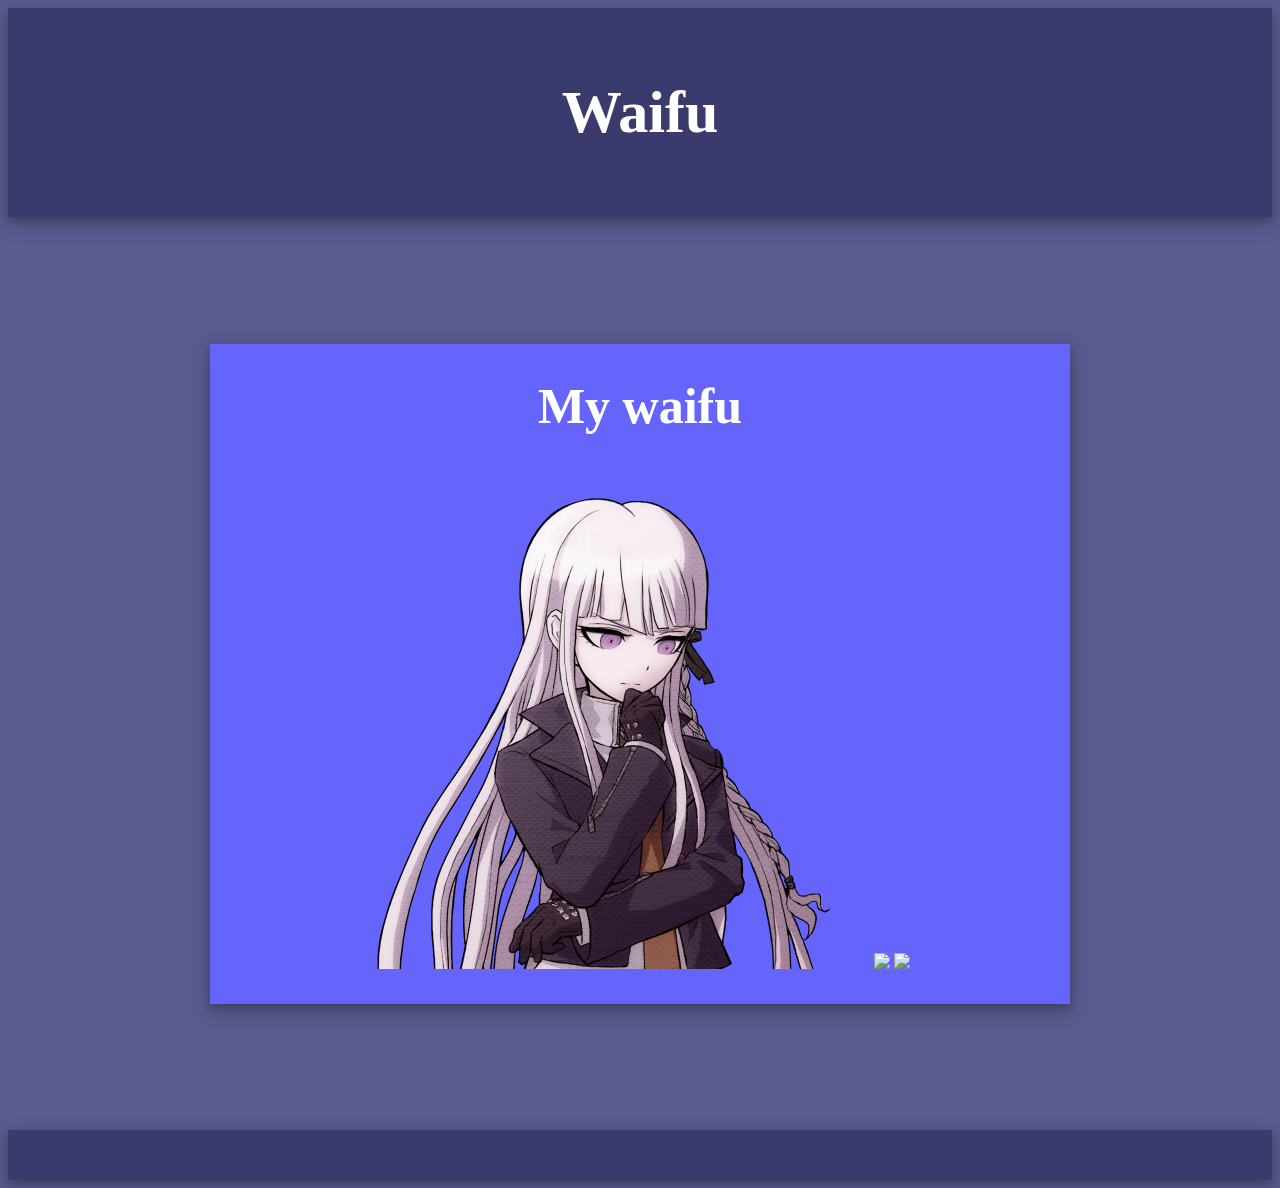
==== index.html @ f5175699 "Update index.html" ====
<!DOCTYPE html>
<html lang="en">
<head>
    <meta charset="UTF-8">
    <meta http-equiv="X-UA-Compatible" content="IE=edge">
    <meta name="viewport" content="width=device-width, initial-scale=1.0">
    <title>Document</title>
    <link rel="stylesheet" type="text/css" href="style.css">
</head>
<body>
    <header>
        <h1>Waifu</h1>
    </header>
    <main>
        <aside class="quiz">
            <center><h1 class="h1">My waifu</h1></center>
            <img src="anime/kyoko.webp">
            <img src="sagiri.webp">
            <img src="senjougahara.png">
            
            
        </aside>
        


    </main>
    <footer>
    

        
  
       
    </footer>
</body>
</html>
---- style.css ----
header{
    background-color: rgb(58, 58, 109);
    top:0;
    padding: 30px;
    text-align: center;
    color: white;
    font-size: 30px;
    box-shadow: 0 4px 8px 0 rgba(0, 0, 0, 0.2), 0 6px 20px 0 rgba(0, 0, 0, 0.19);
}
body{
    background-color: rgb(90, 90, 142);
    justify-content: space-around;
    color:white;
    font-family:serif;
}
.info{
    background-color: rgb(101, 101, 252);
    width: 660px;
    height: 660px;
    overflow: scroll;
    overflow-x: hidden;
    box-shadow: 0 4px 8px 0 rgba(0, 0, 0, 0.2), 0 6px 20px 0 rgba(0, 0, 0, 0.19);
    padding: 10px;
    text-align: justify;
}
.quiz{
    background-color: rgb(101, 101, 252);
    width: 860px;
    height: 660px;
    box-shadow: 0 4px 8px 0 rgba(0, 0, 0, 0.2), 0 6px 20px 0 rgba(0, 0, 0, 0.19);
    text-align: center;
}
aside{
    
    margin:10%
}
main{
    display: flex;
    flex-direction: row;
    justify-content: space-evenly;
}
.scroll{
    overflow: scroll
}
::-webkit-scrollbar {
    width: 10px;
  }
  ::-webkit-scrollbar-track {
    background: #4a4646;
  }
  
  ::-webkit-scrollbar-thumb {
    background: #888;
  }
  
  ::-webkit-scrollbar-thumb:hover {
    background: rgb(233, 229, 229);
  }
  .h1{
    font-size: 50px;
  }
  .input-wrapper {
    background-color: hsla(86, 76%, 61%, 0.76);
    min-width: 100px;
    cursor: pointer;
    padding: .3em .5em;
    color:black;
  }
  .input-group {
    display: flex;
    flex-direction: column;
    gap: .5rem;
    margin: .5rem 0;
  }
  form[method="get"] {
    display: flex;
    justify-content: center;
  }
  .question {
    font-size: 2.125rem;
    font-weight: 600;
    text-align: center;
  }
  .pytanie {
    display: flex;
    flex-direction: column;
    align-items: center;
    justify-content: center;
  }
.button-24 {
  background: #FF4742;
  border: 1px solid #FF4742;
  border-radius: 6px;
  box-shadow: rgba(0, 0, 0, 0.1) 1px 2px 4px;
  box-sizing: border-box;
  color: #FFFFFF;
  cursor: pointer;
  display: inline-block;
  font-family: nunito,roboto,proxima-nova,"proxima nova",sans-serif;
  font-size: 16px;
  font-weight: 800;
  line-height: 16px;
  min-height: 40px;
  outline: 0;
  padding: 12px 14px;
  text-align: center;
  text-rendering: geometricprecision;
  text-transform: none;
  user-select: none;
  -webkit-user-select: none;
  touch-action: manipulation;
  vertical-align: middle;
}

.button-24:hover,
.button-24:active {
  background-color: initial;
  background-position: 0 0;
  color: #FF4742;
}

.button-24:active {
  opacity: .5;
}
footer{
  display: flex;
  background-color: rgb(58, 58, 109);
  top:0;
  padding: 25px;
  color: white;
  font-size: 30px;
  box-shadow: 0 4px 8px 0 rgba(0, 0, 0, 0.2), 0 6px 20px 0 rgba(0, 0, 0, 0.19);
}
.zegar{
margin-left: auto;
margin-top:auto;
}
a { 
  color: inherit; 
}
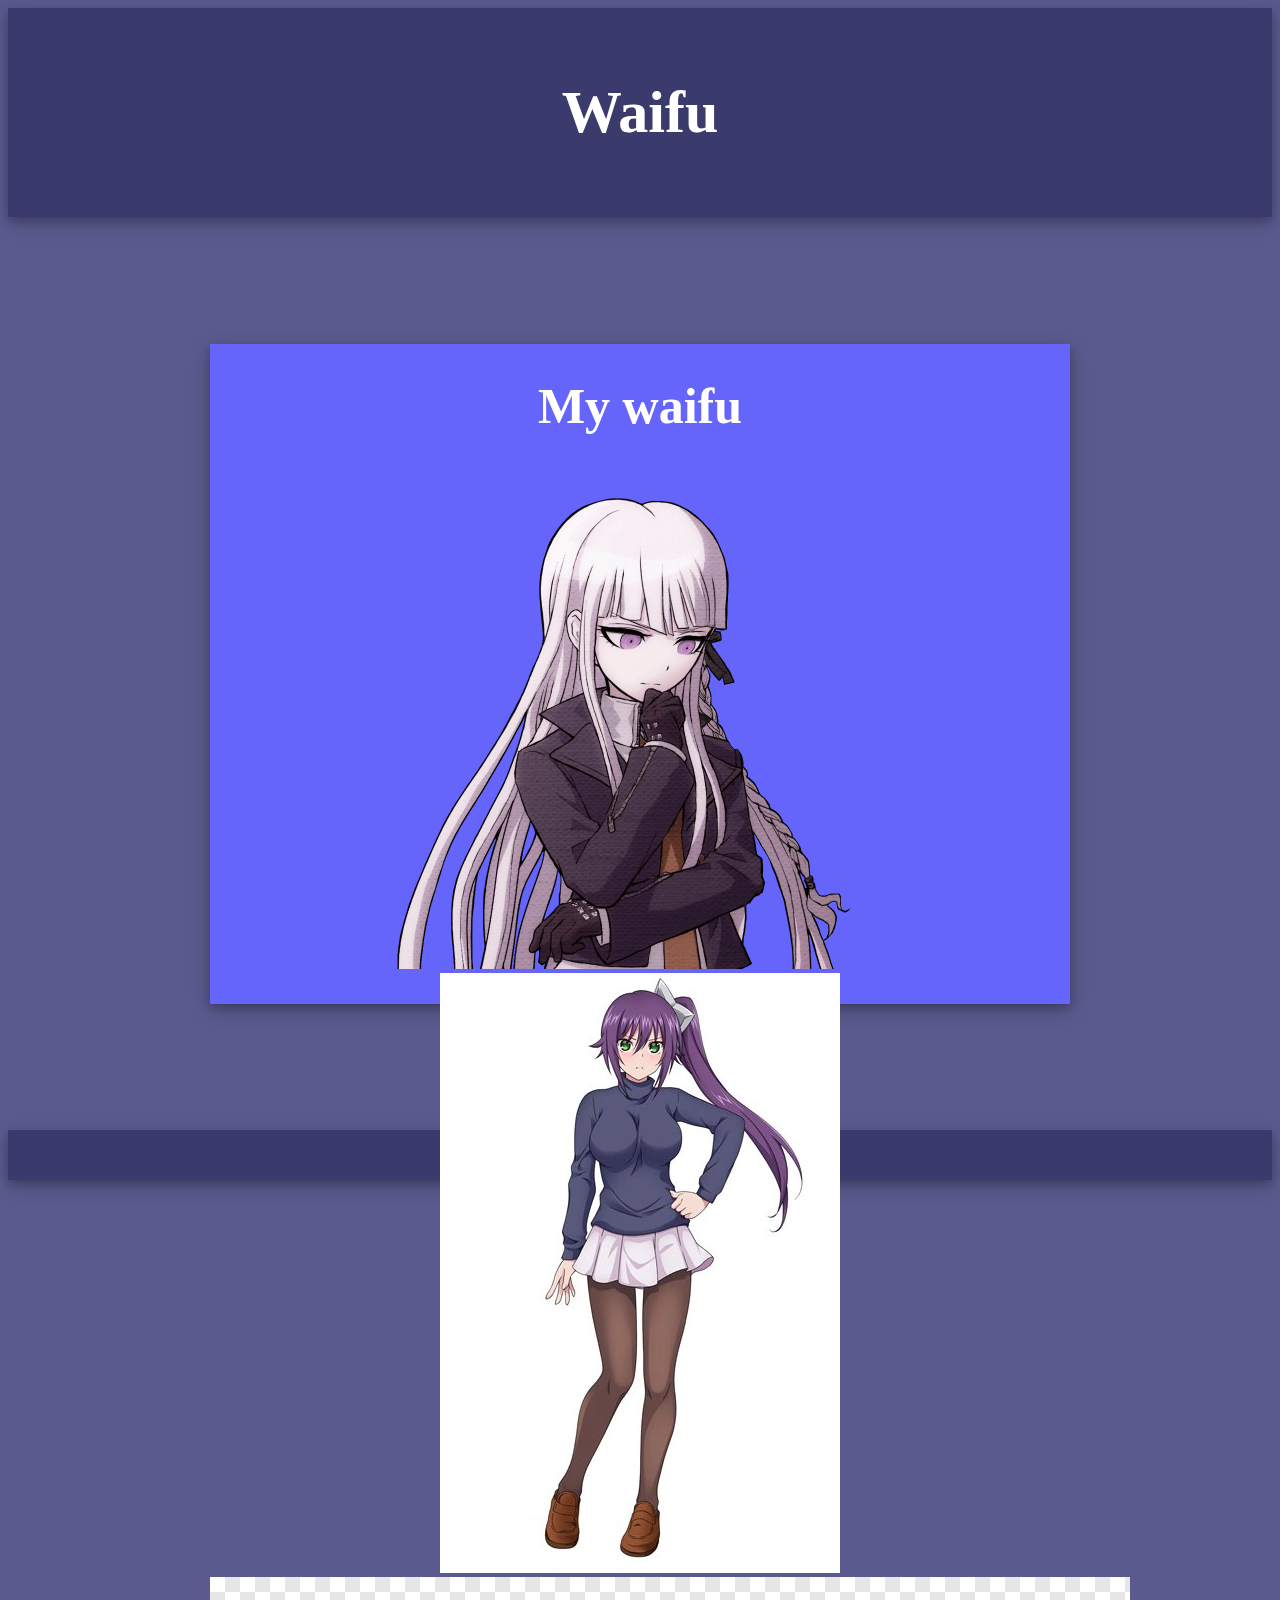
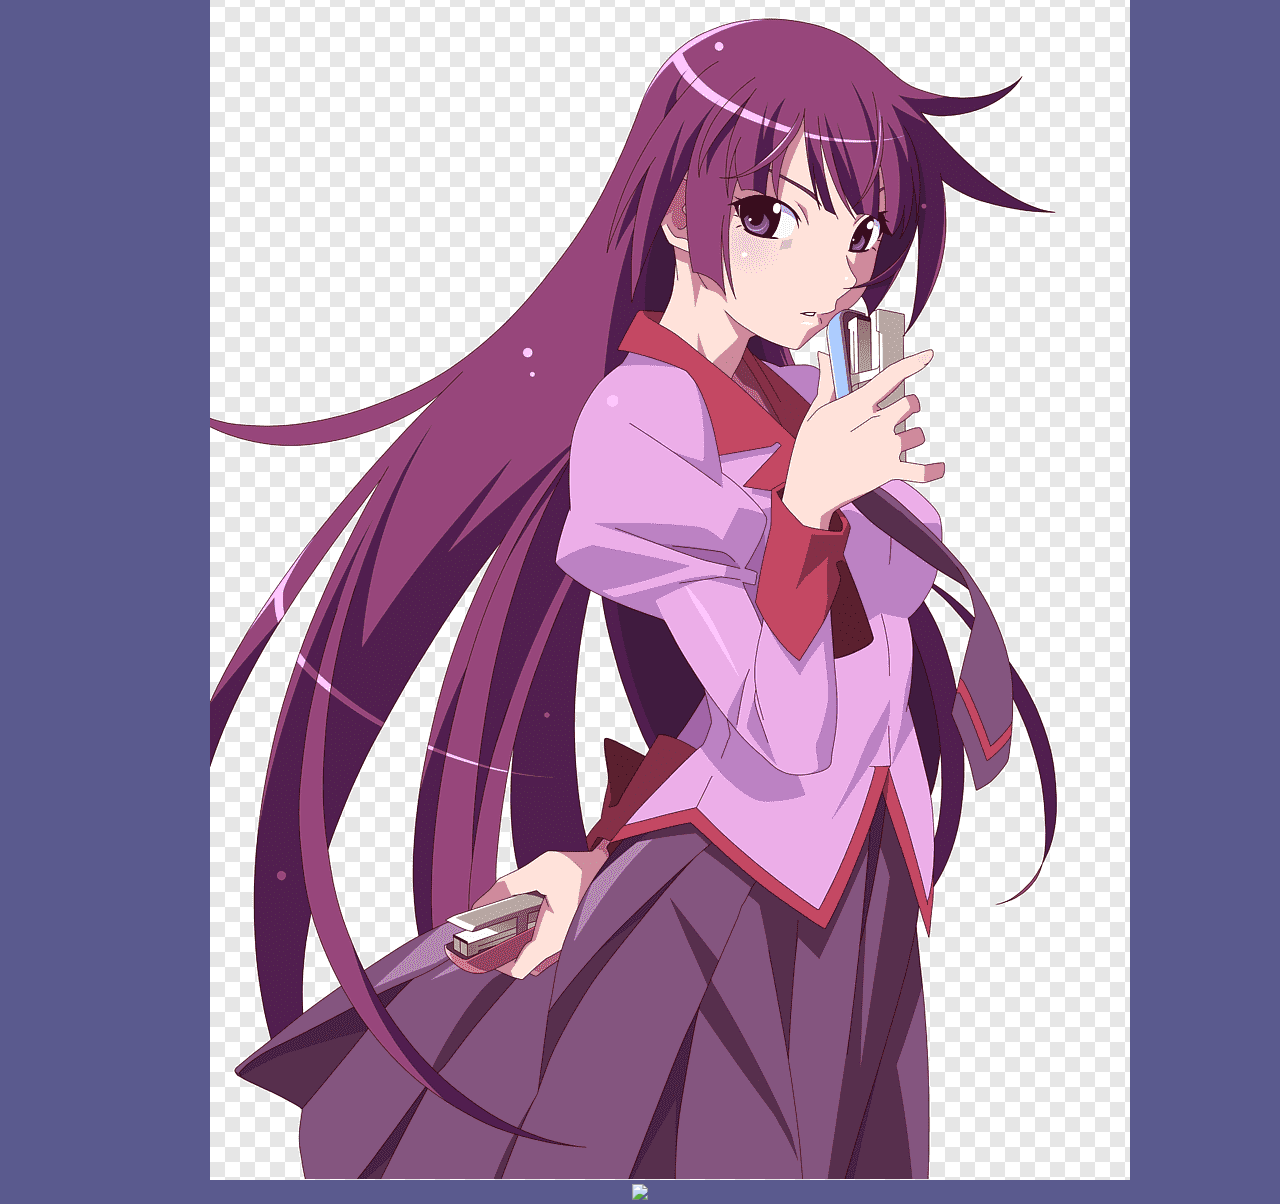
==== commit da38e8d7: "Update index.html" ====
--- a/index.html
+++ b/index.html
@@ -15,8 +15,9 @@
         <aside class="quiz">
             <center><h1 class="h1">My waifu</h1></center>
             <img src="anime/kyoko.webp">
-            <img src="sagiri.webp">
-            <img src="senjougahara.png">
+            <img src="anime/sagiri.webp">
+            <img src="anime/senjougahara.png">
+            <img src="anime/hojo.jpg">
             
             
         </aside>
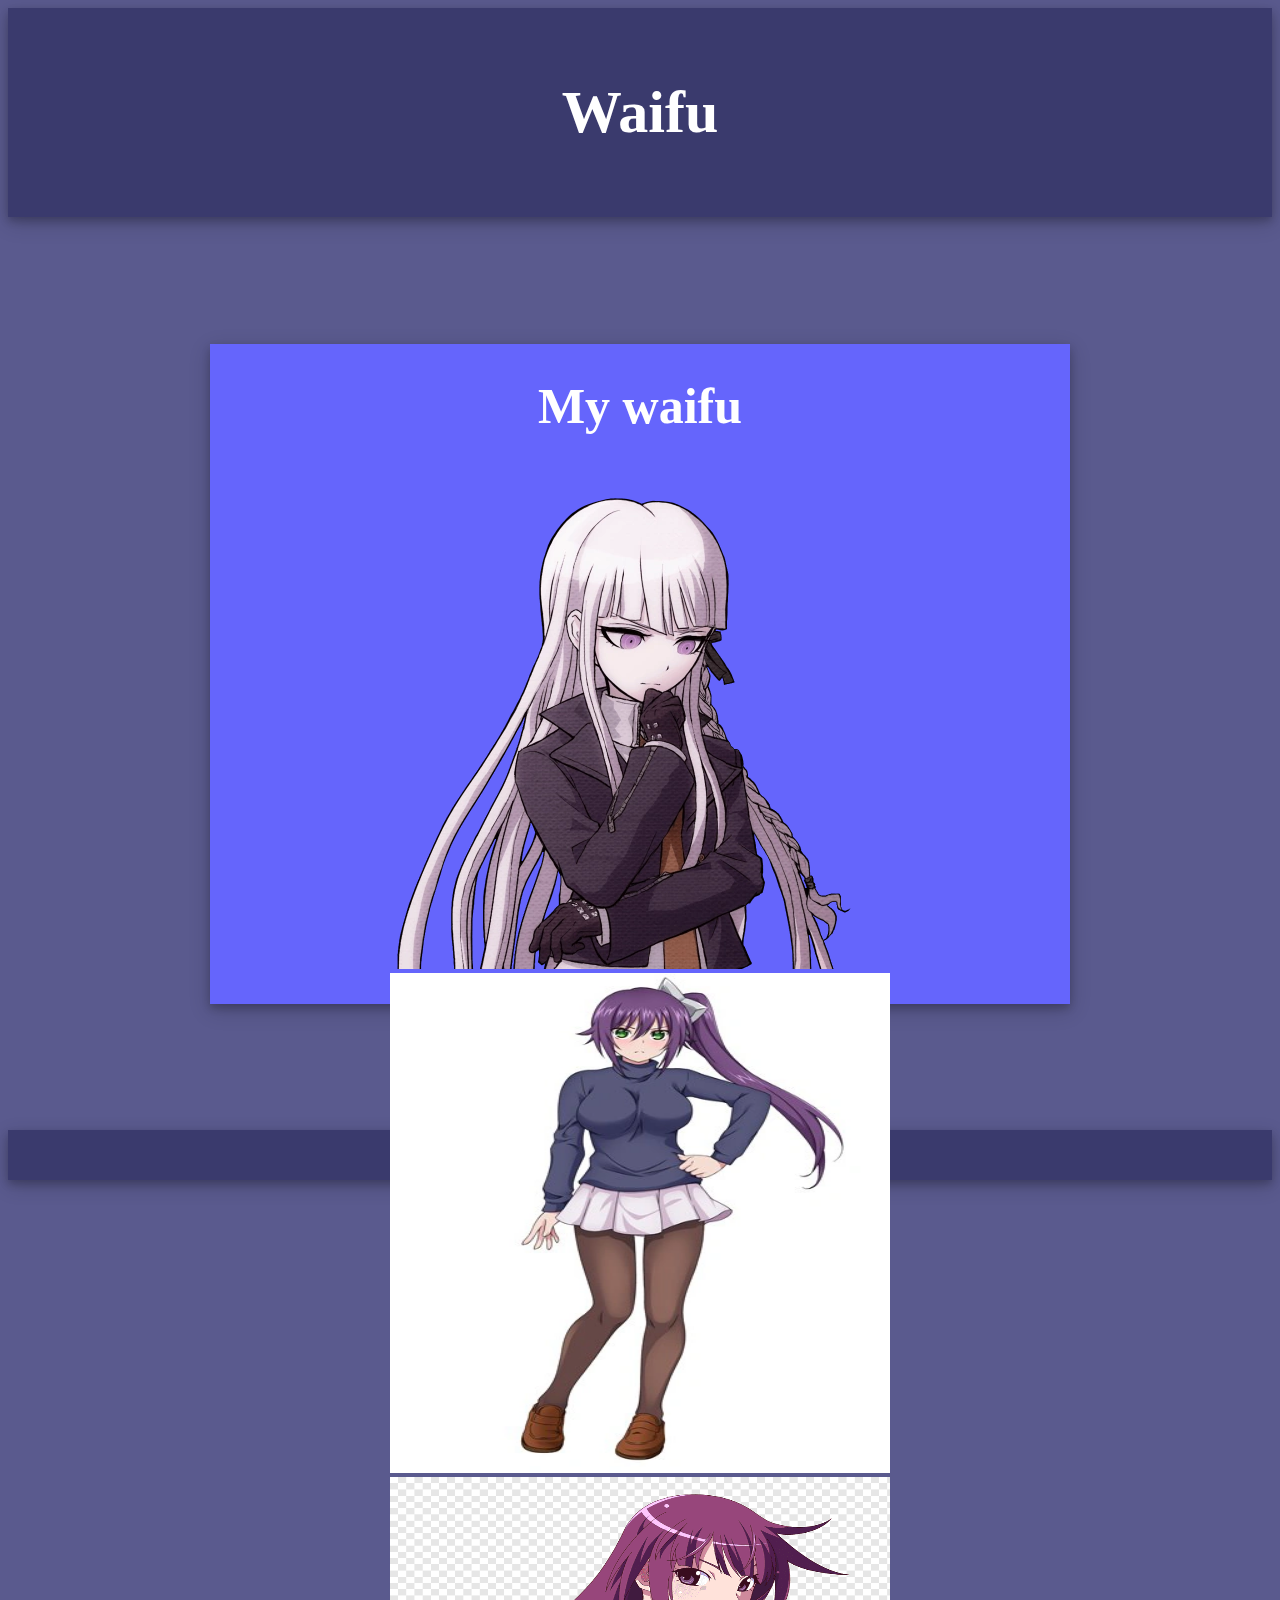
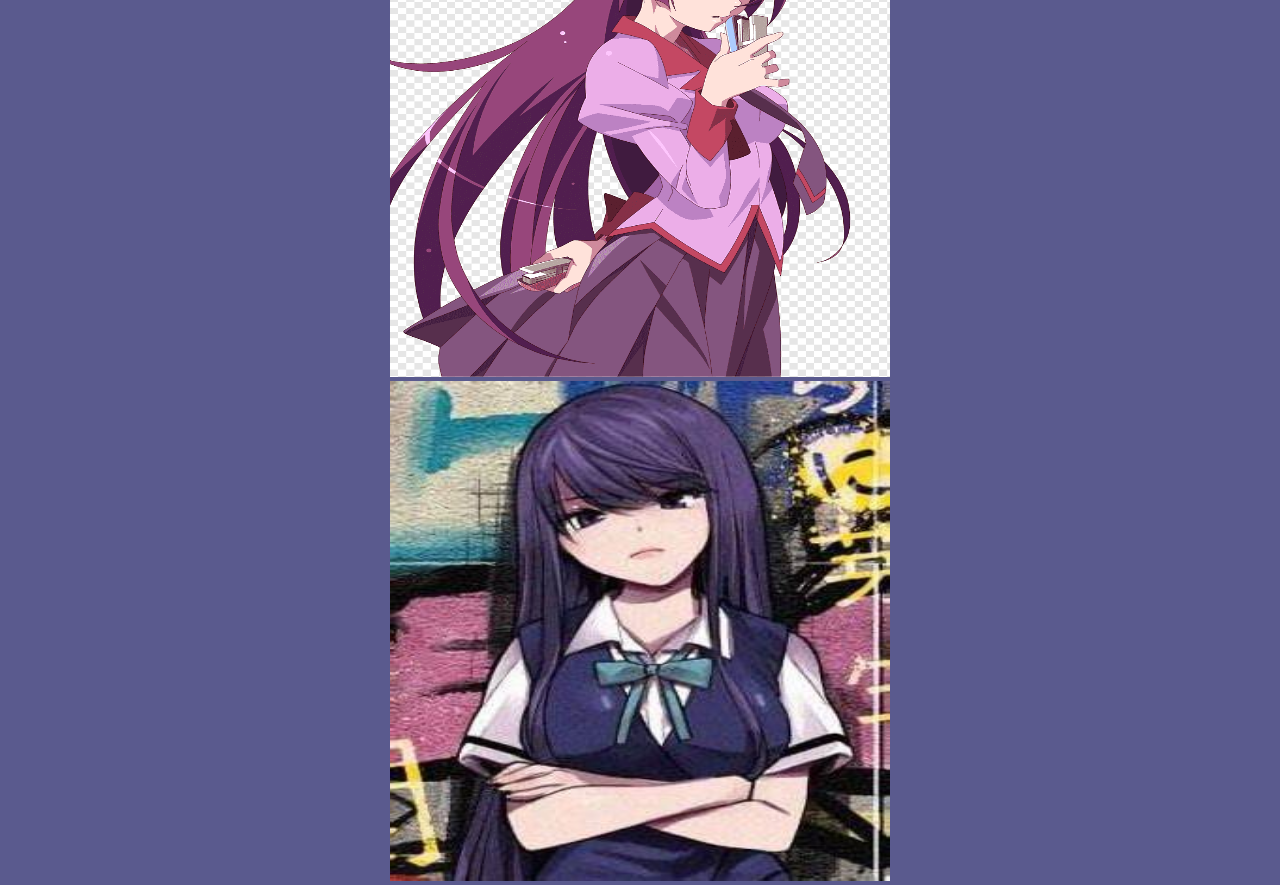
==== commit b4dd8d21: "Update index.html" ====
--- a/index.html
+++ b/index.html
@@ -14,10 +14,10 @@
     <main>
         <aside class="quiz">
             <center><h1 class="h1">My waifu</h1></center>
-            <img src="anime/kyoko.webp">
-            <img src="anime/sagiri.webp">
-            <img src="anime/senjougahara.png">
-            <img src="anime/hojo.jpg">
+            <img src="anime/kyoko.webp" width="500px" height="500px">
+            <img src="anime/sagiri.webp"width="500px" height="500px">
+            <img src="anime/senjougahara.png"width="500px" height="500px">
+            <img src="anime/hojo.jpg"width="500px" height="500px">
             
             
         </aside>
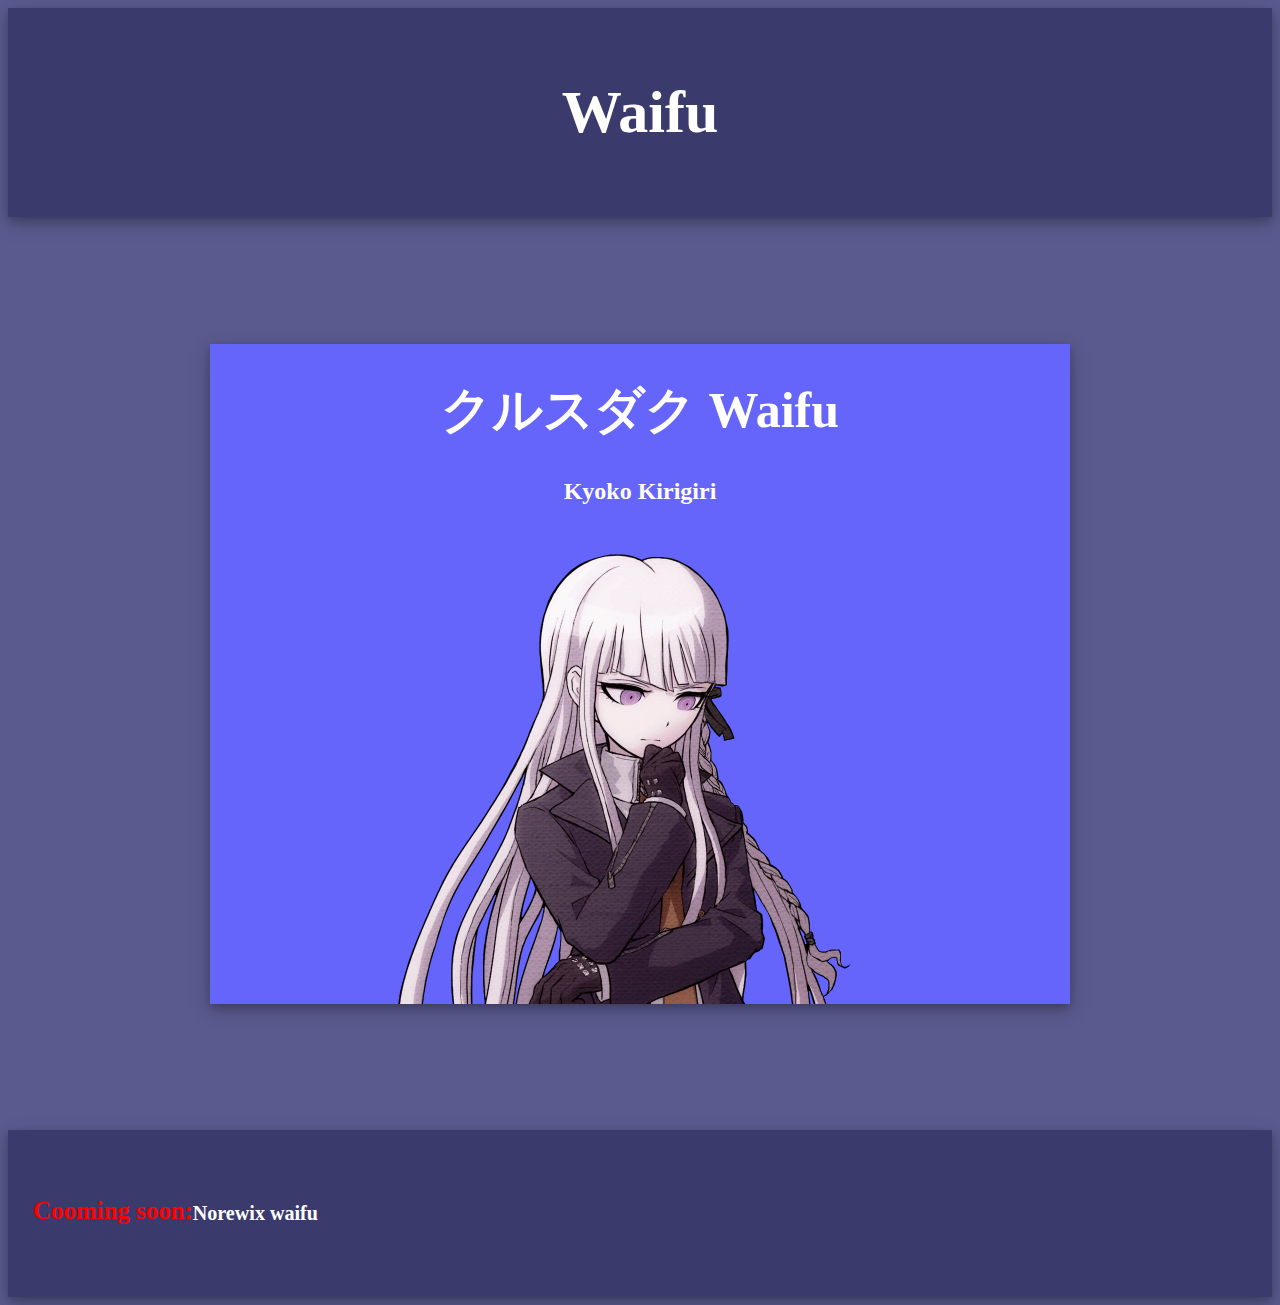
==== commit 9bff9625: "ez" ====
--- a/index.html
+++ b/index.html
@@ -13,11 +13,15 @@
     </header>
     <main>
         <aside class="quiz">
-            <center><h1 class="h1">My waifu</h1></center>
+            <center><h1 class="h1">クルスダク Waifu</h1></center>
+            <h2>Kyoko Kirigiri</h2>
             <img src="anime/kyoko.webp" width="500px" height="500px">
-            <img src="anime/sagiri.webp"width="500px" height="500px">
+            <h2>Sagiri Ameno</h2>
+            <img src="anime/sagiri.png"width="500px" height="500px">
+            <h2>Hitagi Senjougahara</h2>
             <img src="anime/senjougahara.png"width="500px" height="500px">
-            <img src="anime/hojo.jpg"width="500px" height="500px">
+            <h2>Ayame Houjou</h2>
+            <img src="anime/hojo.png"width="500px" height="500px">
             
             
         </aside>
@@ -26,7 +30,8 @@
 
     </main>
     <footer>
-    
+        <h5>Cooming soon: </h5> 
+        <h6>Norewix waifu</h6>
 
         
   
--- a/style.css
+++ b/style.css
@@ -29,6 +29,8 @@
     height: 660px;
     box-shadow: 0 4px 8px 0 rgba(0, 0, 0, 0.2), 0 6px 20px 0 rgba(0, 0, 0, 0.19);
     text-align: center;
+    overflow: scroll;
+    overflow-x: hidden;
 }
 aside{
     
@@ -138,3 +140,6 @@
 a { 
   color: inherit; 
 }
+h5 {
+  color:red;
+}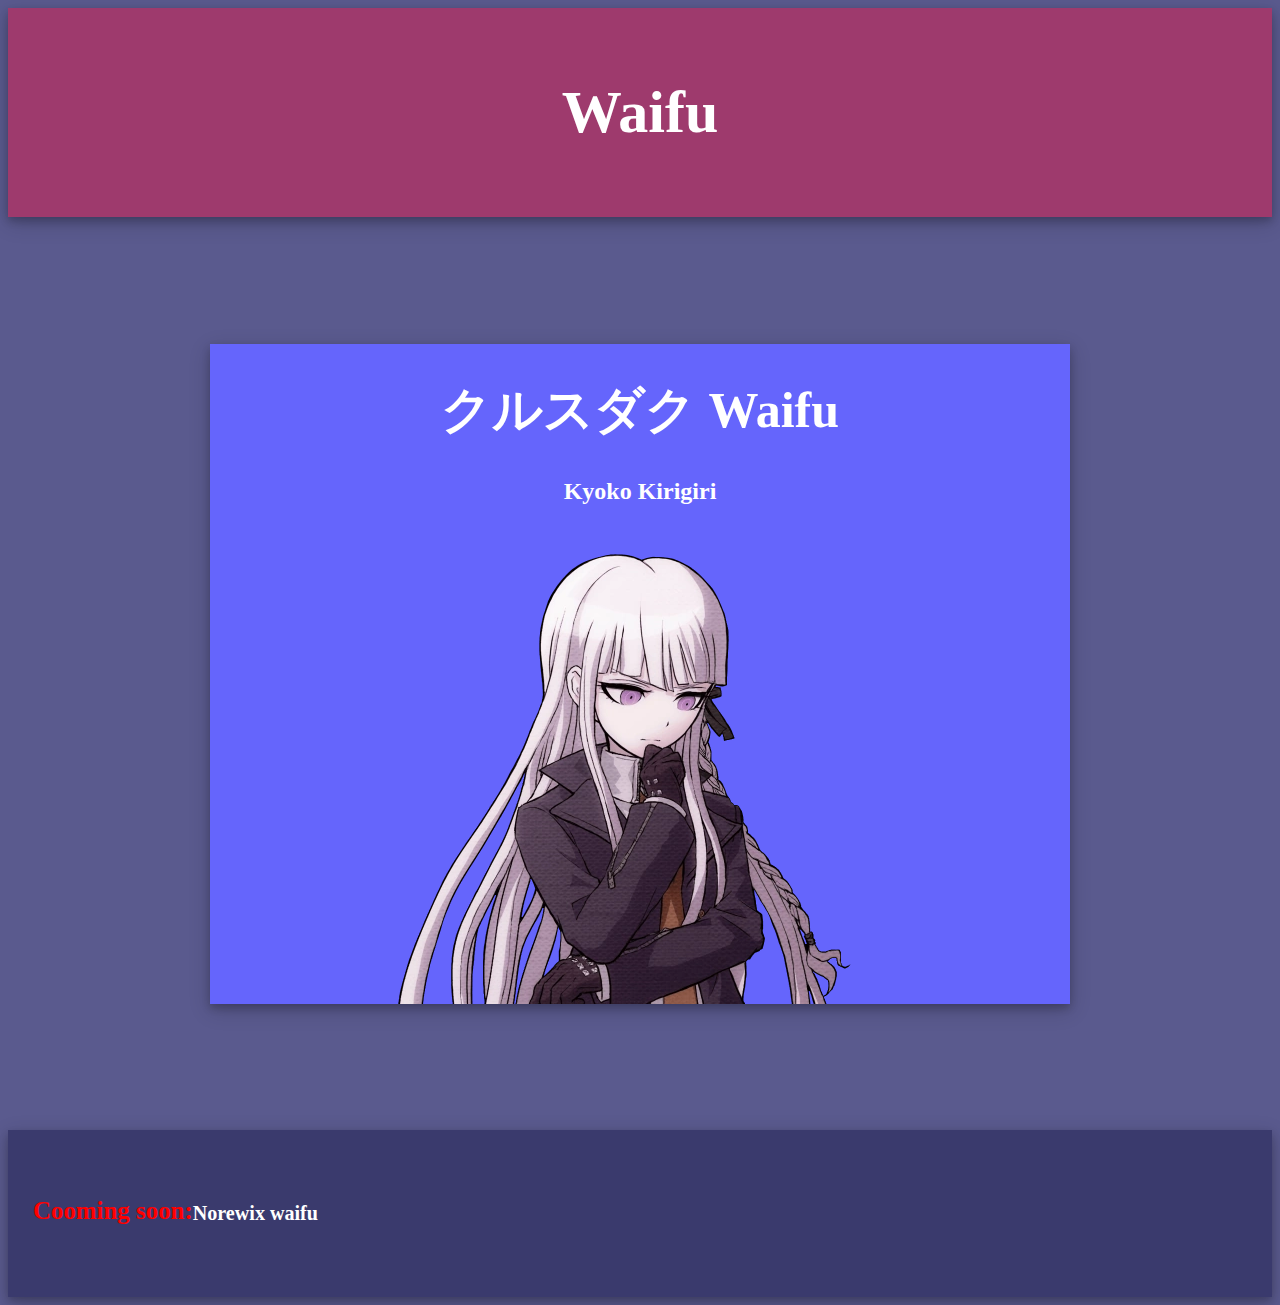
==== commit 4d90c8f0: "Update index.html" ====
--- a/index.html
+++ b/index.html
@@ -1,5 +1,5 @@
 <!DOCTYPE html>
-<html lang="en">
+<html lang="pl">
 <head>
     <meta charset="UTF-8">
     <meta http-equiv="X-UA-Compatible" content="IE=edge">
@@ -38,4 +38,4 @@
        
     </footer>
 </body>
-</html>+</html>
--- a/style.css
+++ b/style.css
@@ -1,5 +1,5 @@
 header{
-    background-color: rgb(58, 58, 109);
+    background-color: rgb(158, 58, 109);
     top:0;
     padding: 30px;
     text-align: center;
@@ -142,4 +142,7 @@
 }
 h5 {
   color:red;
-}+}
+h9{
+  color:blue;
+}
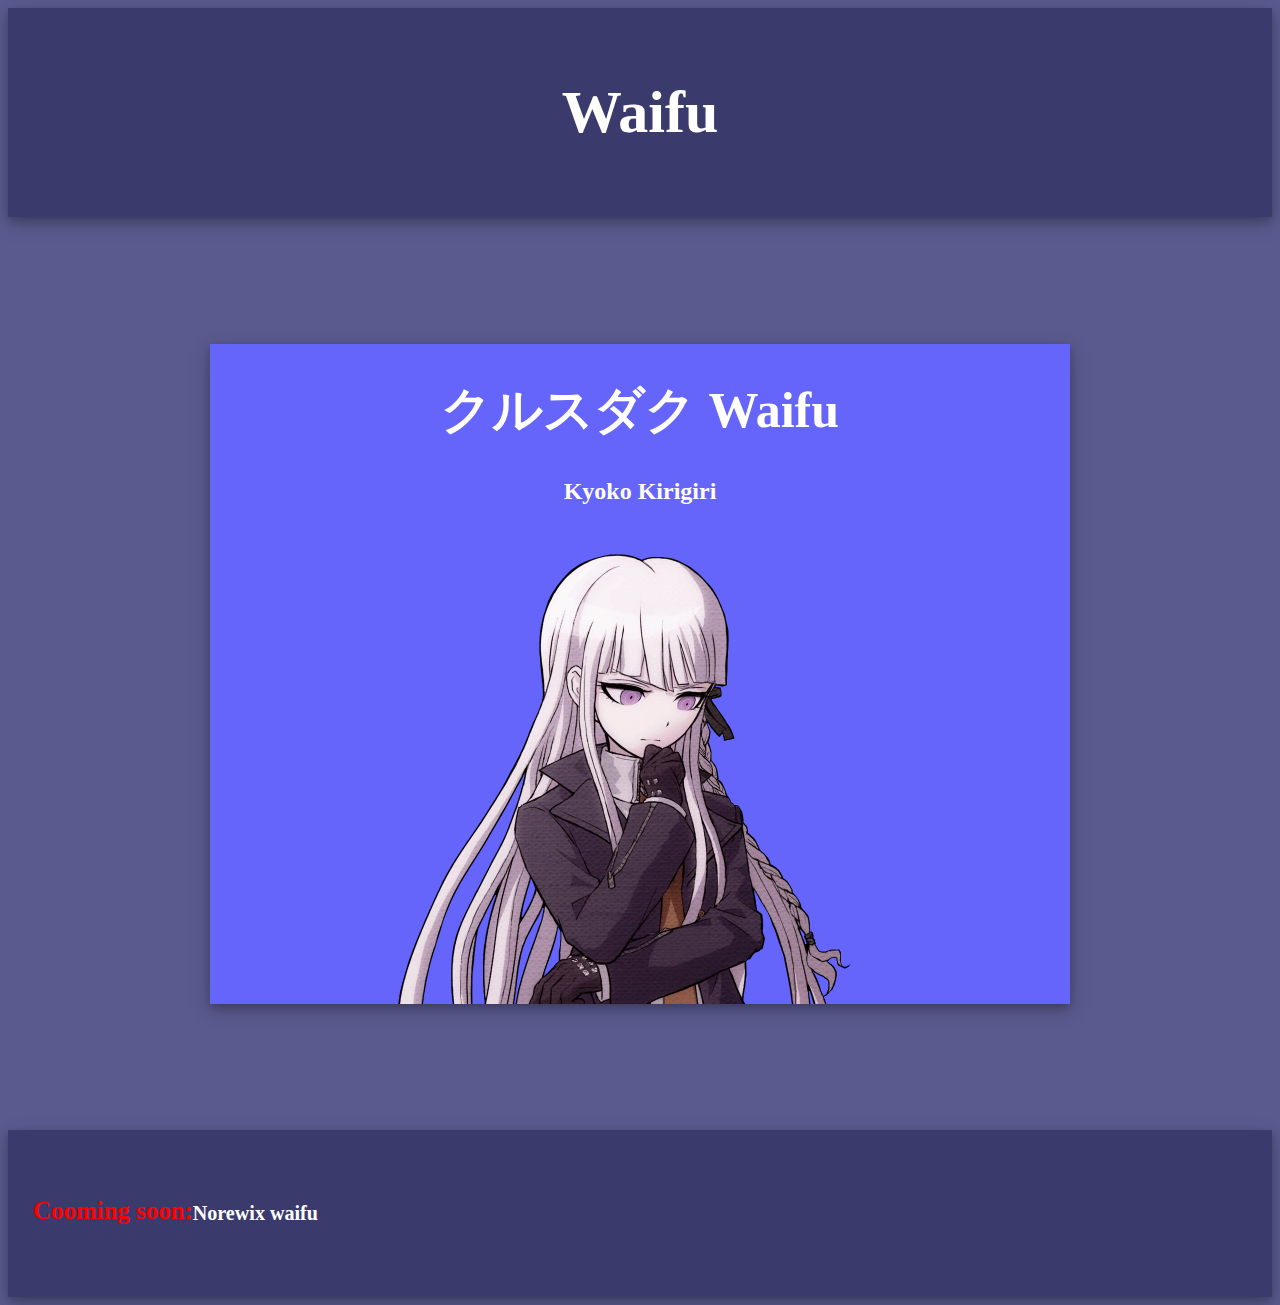
==== commit 2e259fe1: "Update index.html" ====
--- a/index.html
+++ b/index.html
@@ -1,5 +1,5 @@
 <!DOCTYPE html>
-<html lang="pl">
+<html lang="en">
 <head>
     <meta charset="UTF-8">
     <meta http-equiv="X-UA-Compatible" content="IE=edge">
--- a/style.css
+++ b/style.css
@@ -1,148 +1,145 @@
-header{
-    background-color: rgb(158, 58, 109);
-    top:0;
-    padding: 30px;
-    text-align: center;
-    color: white;
-    font-size: 30px;
-    box-shadow: 0 4px 8px 0 rgba(0, 0, 0, 0.2), 0 6px 20px 0 rgba(0, 0, 0, 0.19);
-}
-body{
-    background-color: rgb(90, 90, 142);
-    justify-content: space-around;
-    color:white;
-    font-family:serif;
-}
-.info{
-    background-color: rgb(101, 101, 252);
-    width: 660px;
-    height: 660px;
-    overflow: scroll;
-    overflow-x: hidden;
-    box-shadow: 0 4px 8px 0 rgba(0, 0, 0, 0.2), 0 6px 20px 0 rgba(0, 0, 0, 0.19);
-    padding: 10px;
-    text-align: justify;
-}
-.quiz{
-    background-color: rgb(101, 101, 252);
-    width: 860px;
-    height: 660px;
-    box-shadow: 0 4px 8px 0 rgba(0, 0, 0, 0.2), 0 6px 20px 0 rgba(0, 0, 0, 0.19);
-    text-align: center;
-    overflow: scroll;
-    overflow-x: hidden;
-}
-aside{
-    
-    margin:10%
-}
-main{
-    display: flex;
-    flex-direction: row;
-    justify-content: space-evenly;
-}
-.scroll{
-    overflow: scroll
-}
-::-webkit-scrollbar {
-    width: 10px;
-  }
-  ::-webkit-scrollbar-track {
-    background: #4a4646;
-  }
-  
-  ::-webkit-scrollbar-thumb {
-    background: #888;
-  }
-  
-  ::-webkit-scrollbar-thumb:hover {
-    background: rgb(233, 229, 229);
-  }
-  .h1{
-    font-size: 50px;
-  }
-  .input-wrapper {
-    background-color: hsla(86, 76%, 61%, 0.76);
-    min-width: 100px;
-    cursor: pointer;
-    padding: .3em .5em;
-    color:black;
-  }
-  .input-group {
-    display: flex;
-    flex-direction: column;
-    gap: .5rem;
-    margin: .5rem 0;
-  }
-  form[method="get"] {
-    display: flex;
-    justify-content: center;
-  }
-  .question {
-    font-size: 2.125rem;
-    font-weight: 600;
-    text-align: center;
-  }
-  .pytanie {
-    display: flex;
-    flex-direction: column;
-    align-items: center;
-    justify-content: center;
-  }
-.button-24 {
-  background: #FF4742;
-  border: 1px solid #FF4742;
-  border-radius: 6px;
-  box-shadow: rgba(0, 0, 0, 0.1) 1px 2px 4px;
-  box-sizing: border-box;
-  color: #FFFFFF;
-  cursor: pointer;
-  display: inline-block;
-  font-family: nunito,roboto,proxima-nova,"proxima nova",sans-serif;
-  font-size: 16px;
-  font-weight: 800;
-  line-height: 16px;
-  min-height: 40px;
-  outline: 0;
-  padding: 12px 14px;
-  text-align: center;
-  text-rendering: geometricprecision;
-  text-transform: none;
-  user-select: none;
-  -webkit-user-select: none;
-  touch-action: manipulation;
-  vertical-align: middle;
-}
-
-.button-24:hover,
-.button-24:active {
-  background-color: initial;
-  background-position: 0 0;
-  color: #FF4742;
-}
-
-.button-24:active {
-  opacity: .5;
-}
-footer{
-  display: flex;
-  background-color: rgb(58, 58, 109);
-  top:0;
-  padding: 25px;
-  color: white;
-  font-size: 30px;
-  box-shadow: 0 4px 8px 0 rgba(0, 0, 0, 0.2), 0 6px 20px 0 rgba(0, 0, 0, 0.19);
-}
-.zegar{
-margin-left: auto;
-margin-top:auto;
-}
-a { 
-  color: inherit; 
-}
-h5 {
-  color:red;
-}
-h9{
-  color:blue;
-}
+header{
+    background-color: rgb(58, 58, 109);
+    top:0;
+    padding: 30px;
+    text-align: center;
+    color: white;
+    font-size: 30px;
+    box-shadow: 0 4px 8px 0 rgba(0, 0, 0, 0.2), 0 6px 20px 0 rgba(0, 0, 0, 0.19);
+}
+body{
+    background-color: rgb(90, 90, 142);
+    justify-content: space-around;
+    color:white;
+    font-family:serif;
+}
+.info{
+    background-color: rgb(101, 101, 252);
+    width: 660px;
+    height: 660px;
+    overflow: scroll;
+    overflow-x: hidden;
+    box-shadow: 0 4px 8px 0 rgba(0, 0, 0, 0.2), 0 6px 20px 0 rgba(0, 0, 0, 0.19);
+    padding: 10px;
+    text-align: justify;
+}
+.quiz{
+    background-color: rgb(101, 101, 252);
+    width: 860px;
+    height: 660px;
+    box-shadow: 0 4px 8px 0 rgba(0, 0, 0, 0.2), 0 6px 20px 0 rgba(0, 0, 0, 0.19);
+    text-align: center;
+    overflow: scroll;
+    overflow-x: hidden;
+}
+aside{
+    
+    margin:10%
+}
+main{
+    display: flex;
+    flex-direction: row;
+    justify-content: space-evenly;
+}
+.scroll{
+    overflow: scroll
+}
+::-webkit-scrollbar {
+    width: 10px;
+  }
+  ::-webkit-scrollbar-track {
+    background: #4a4646;
+  }
+  
+  ::-webkit-scrollbar-thumb {
+    background: #888;
+  }
+  
+  ::-webkit-scrollbar-thumb:hover {
+    background: rgb(233, 229, 229);
+  }
+  .h1{
+    font-size: 50px;
+  }
+  .input-wrapper {
+    background-color: hsla(86, 76%, 61%, 0.76);
+    min-width: 100px;
+    cursor: pointer;
+    padding: .3em .5em;
+    color:black;
+  }
+  .input-group {
+    display: flex;
+    flex-direction: column;
+    gap: .5rem;
+    margin: .5rem 0;
+  }
+  form[method="get"] {
+    display: flex;
+    justify-content: center;
+  }
+  .question {
+    font-size: 2.125rem;
+    font-weight: 600;
+    text-align: center;
+  }
+  .pytanie {
+    display: flex;
+    flex-direction: column;
+    align-items: center;
+    justify-content: center;
+  }
+.button-24 {
+  background: #FF4742;
+  border: 1px solid #FF4742;
+  border-radius: 6px;
+  box-shadow: rgba(0, 0, 0, 0.1) 1px 2px 4px;
+  box-sizing: border-box;
+  color: #FFFFFF;
+  cursor: pointer;
+  display: inline-block;
+  font-family: nunito,roboto,proxima-nova,"proxima nova",sans-serif;
+  font-size: 16px;
+  font-weight: 800;
+  line-height: 16px;
+  min-height: 40px;
+  outline: 0;
+  padding: 12px 14px;
+  text-align: center;
+  text-rendering: geometricprecision;
+  text-transform: none;
+  user-select: none;
+  -webkit-user-select: none;
+  touch-action: manipulation;
+  vertical-align: middle;
+}
+
+.button-24:hover,
+.button-24:active {
+  background-color: initial;
+  background-position: 0 0;
+  color: #FF4742;
+}
+
+.button-24:active {
+  opacity: .5;
+}
+footer{
+  display: flex;
+  background-color: rgb(58, 58, 109);
+  top:0;
+  padding: 25px;
+  color: white;
+  font-size: 30px;
+  box-shadow: 0 4px 8px 0 rgba(0, 0, 0, 0.2), 0 6px 20px 0 rgba(0, 0, 0, 0.19);
+}
+.zegar{
+margin-left: auto;
+margin-top:auto;
+}
+a { 
+  color: inherit; 
+}
+h5 {
+  color:red;
+}
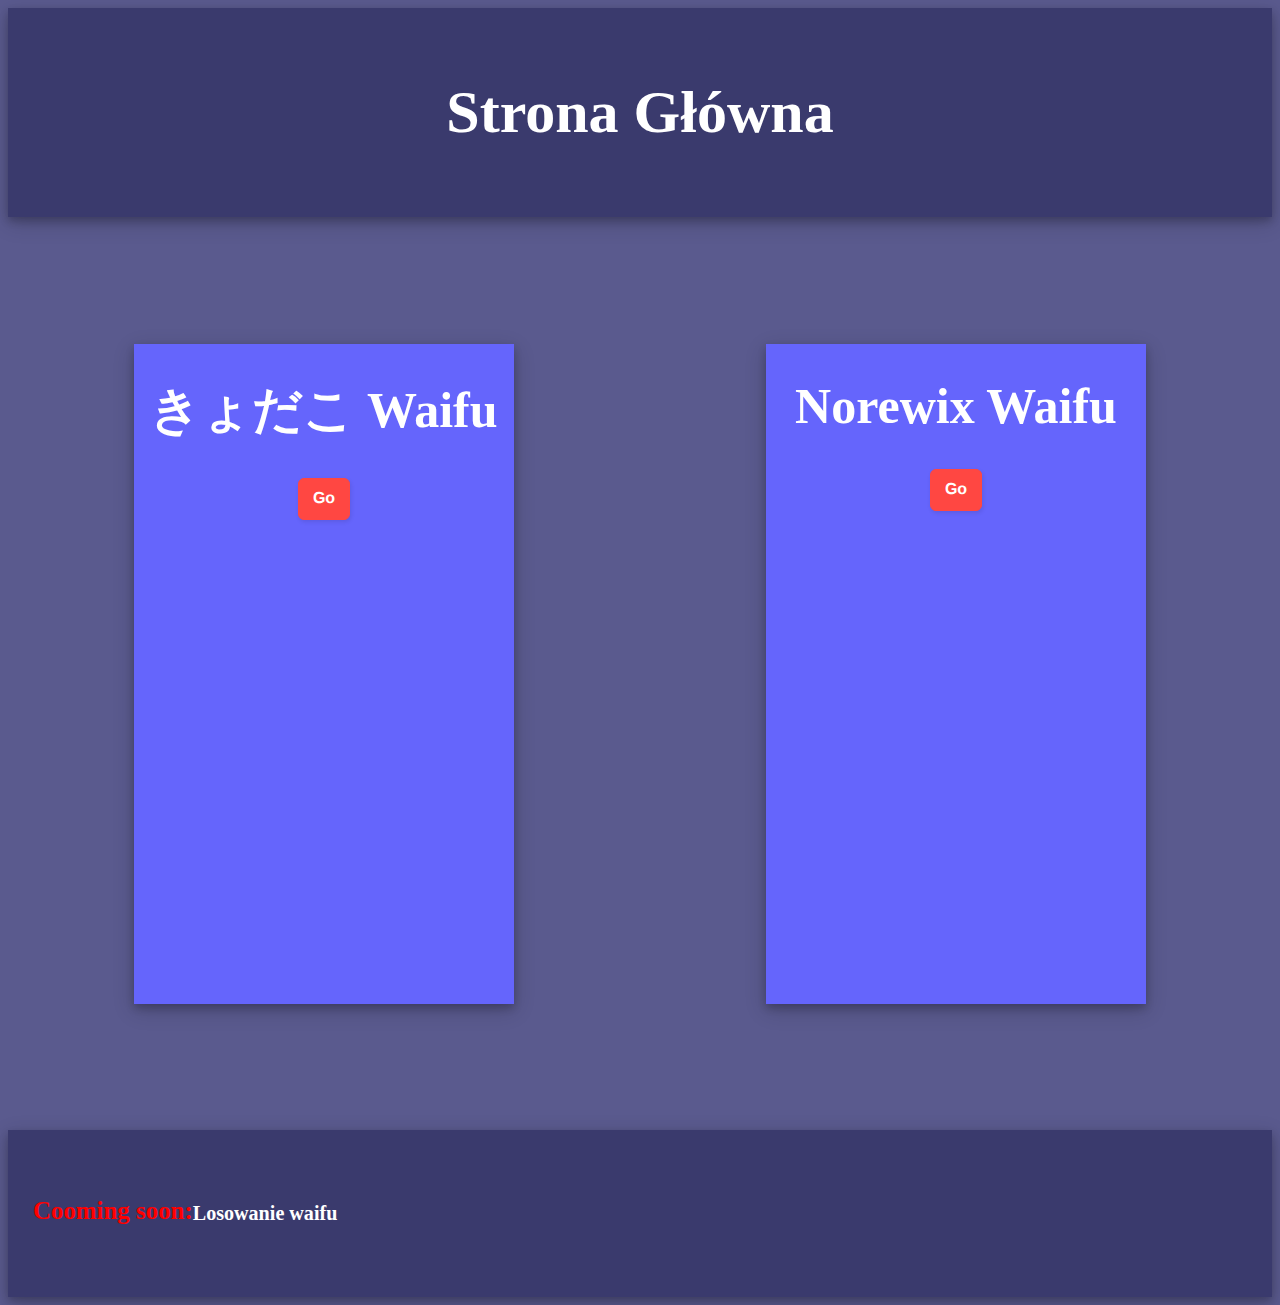
==== commit 743ab391: "Update" ====
--- a/index.html
+++ b/index.html
@@ -4,26 +4,24 @@
     <meta charset="UTF-8">
     <meta http-equiv="X-UA-Compatible" content="IE=edge">
     <meta name="viewport" content="width=device-width, initial-scale=1.0">
-    <title>Document</title>
+    <title>Kyxkx</title>
     <link rel="stylesheet" type="text/css" href="style.css">
 </head>
 <body>
     <header>
-        <h1>Waifu</h1>
+        <h1>Strona Główna</h1>
     </header>
     <main>
         <aside class="quiz">
-            <center><h1 class="h1">クルスダク Waifu</h1></center>
-            <h2>Kyoko Kirigiri</h2>
-            <img src="anime/kyoko.webp" width="500px" height="500px">
-            <h2>Sagiri Ameno</h2>
-            <img src="anime/sagiri.png"width="500px" height="500px">
-            <h2>Hitagi Senjougahara</h2>
-            <img src="anime/senjougahara.png"width="500px" height="500px">
-            <h2>Ayame Houjou</h2>
-            <img src="anime/hojo.png"width="500px" height="500px">
-            
-            
+            <center><h1 class="h1">きょだこ Waifu</h1></center>
+
+            <button class="button-24" onclick="window.location.href='kyxkx.html'"">Go</button>
+        </aside>
+
+        <aside class="quiz">
+            <center><h1 class="h1">Norewix Waifu</h1></center>
+
+            <button class="button-24" onclick="window.location.href='norewix.html'"">Go</button>
         </aside>
         
 
@@ -31,11 +29,7 @@
     </main>
     <footer>
         <h5>Cooming soon: </h5> 
-        <h6>Norewix waifu</h6>
-
-        
-  
-       
+        <h6>Losowanie waifu</h6>
     </footer>
 </body>
-</html>
+</html>